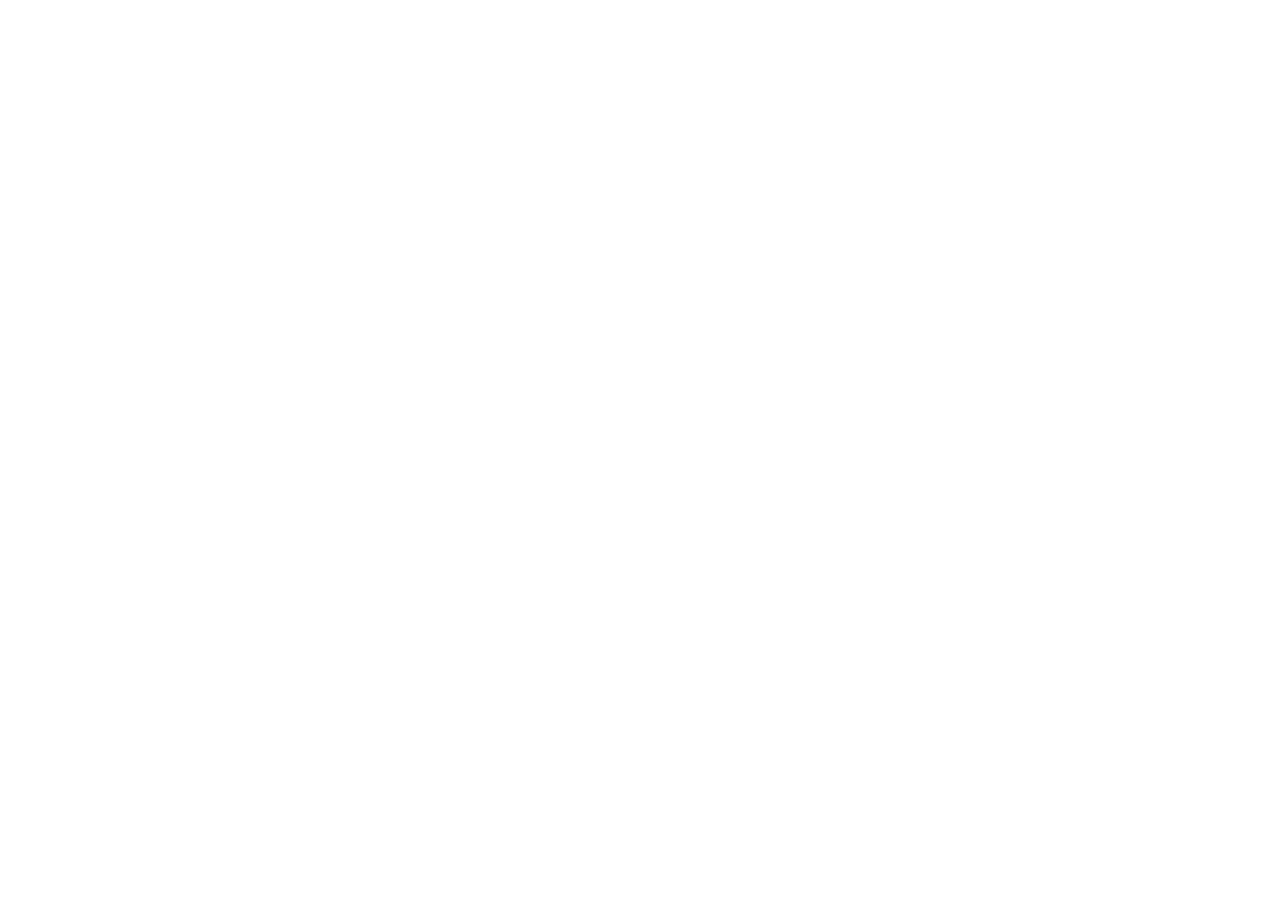
==== myPortfolio/resume.html @ 71910514 "added resume file" ====
<!DOCTYPE html>
<html lang="en">
<head>
    <meta charset="UTF-8">
    <meta http-equiv="X-UA-Compatible" content="IE=edge">
    <meta name="viewport" content="width=device-width, initial-scale=1.0">
    <link rel="stylesheet" href="resume-style.css">
    <title>Document</title>
</head>
<body>
    
</body>
</html>
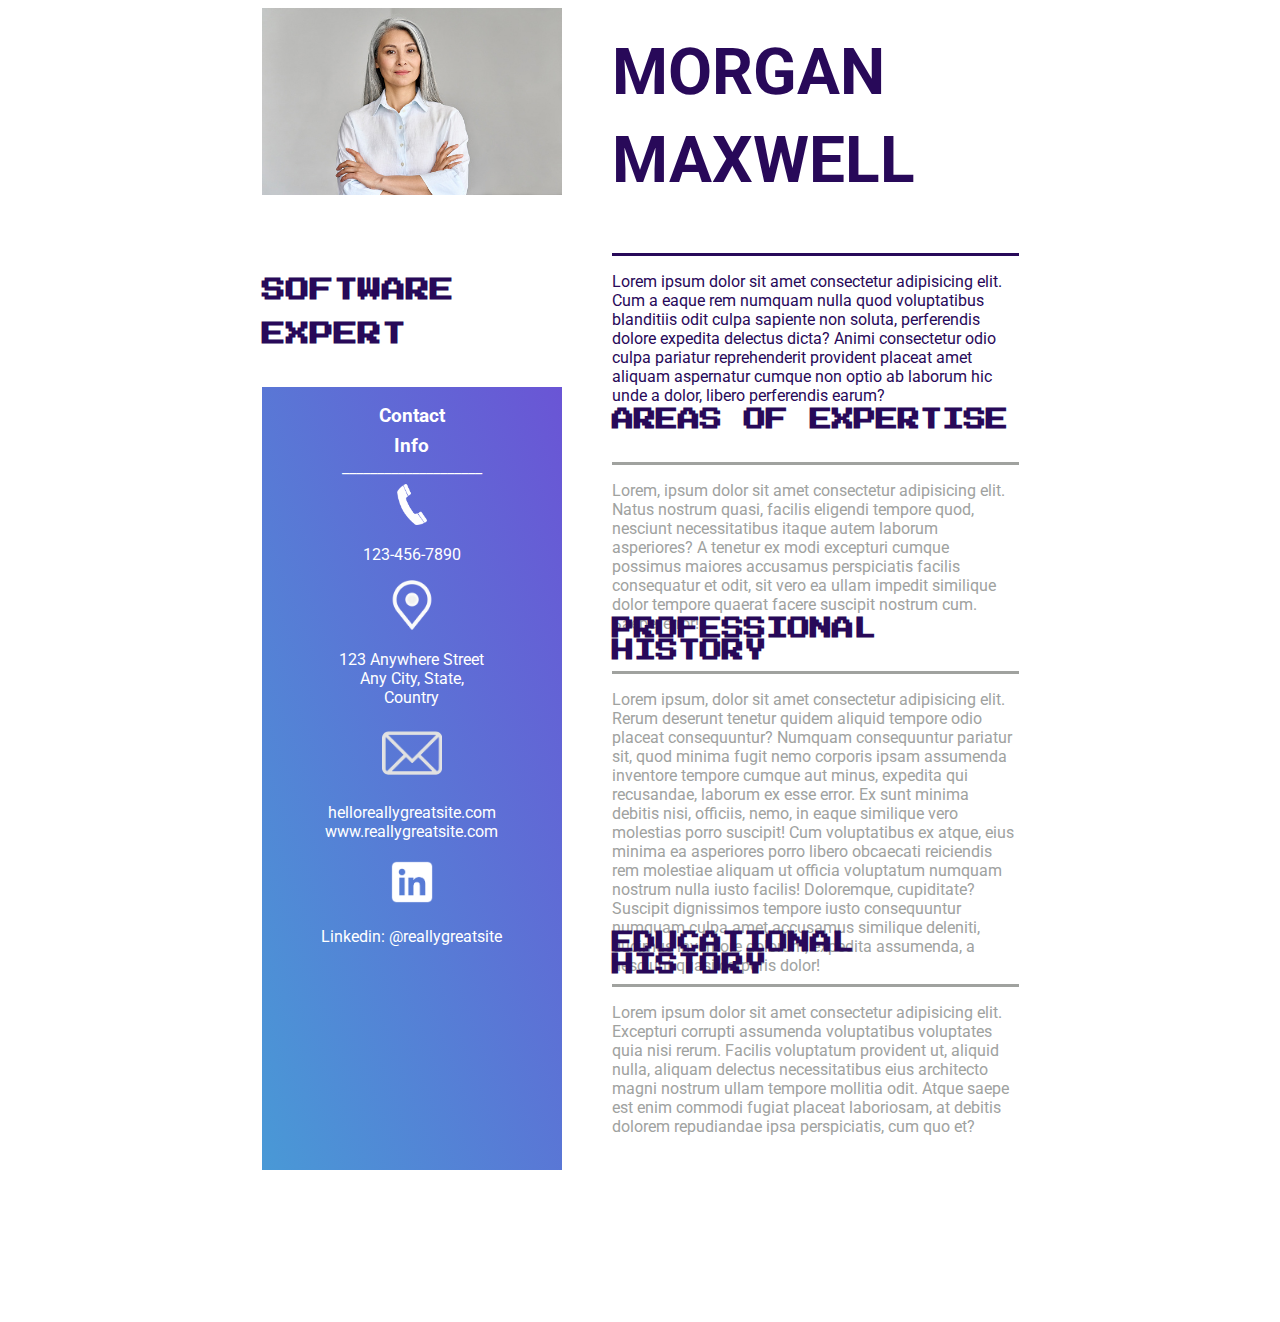
==== commit 8b0c04c8: "added styles resume" ====
--- a/myPortfolio/resume.html
+++ b/myPortfolio/resume.html
@@ -5,9 +5,63 @@
     <meta http-equiv="X-UA-Compatible" content="IE=edge">
     <meta name="viewport" content="width=device-width, initial-scale=1.0">
     <link rel="stylesheet" href="resume-style.css">
+    <link rel="preconnect" href="https://fonts.googleapis.com">
+    <link rel="preconnect" href="https://fonts.gstatic.com" crossorigin>
+    <link href="https://fonts.googleapis.com/css2?family=Press+Start+2P&family=Roboto:wght@900&display=swap" rel="stylesheet">
+
+
+
     <title>Document</title>
 </head>
 <body>
-    
+    <div class="container">
+        <div class="IMAGE" >
+            <img src="./ladypfp.jpg" class="pfp">
+        </div>
+        <div class="OCCUPAPTION">
+            <h2 style="line-height: 1.2;">SOFTWARE</h2>
+            <h2>EXPERT</h2>
+
+        </div>
+        <div class="NAME">
+            <h1>MORGAN</h1>
+            <h1>MAXWELL</h1>
+
+        </div>
+        <div class="BRIEF-DESCRIPTION">
+            <p>Lorem ipsum dolor sit amet consectetur adipisicing elit. Cum a eaque rem numquam nulla quod voluptatibus blanditiis odit culpa sapiente non soluta, perferendis dolore expedita delectus dicta? Animi consectetur odio culpa pariatur reprehenderit provident placeat amet aliquam aspernatur cumque non optio ab laborum hic unde a dolor, libero perferendis earum?</p>
+        </div>
+        <div class="EXPERTISE-TITLE">
+            <h3>AREAS OF EXPERTISE</h3>
+        </div>
+        <div class="EXPERTISE-CONTENT">
+            <p>Lorem, ipsum dolor sit amet consectetur adipisicing elit. Natus nostrum quasi, facilis eligendi tempore quod, nesciunt necessitatibus itaque autem laborum asperiores? A tenetur ex modi excepturi cumque possimus maiores accusamus perspiciatis facilis consequatur et odit, sit vero ea ullam impedit similique dolor tempore quaerat facere suscipit nostrum cum. Saepe, error!</p>
+        </div>
+        <div class="PROFESSIONAL-HISTORY-TITLE">
+            <h3>PROFESSIONAL HISTORY</h3>
+        </div>
+        <div class="PROFESSIONAL-HISTORY-CONTENT">
+            <p>Lorem ipsum, dolor sit amet consectetur adipisicing elit. Rerum deserunt tenetur quidem aliquid tempore odio placeat consequuntur? Numquam consequuntur pariatur sit, quod minima fugit nemo corporis ipsam assumenda inventore tempore cumque aut minus, expedita qui recusandae, laborum ex esse error. Ex sunt minima debitis nisi, officiis, nemo, in eaque similique vero molestias porro suscipit! Cum voluptatibus ex atque, eius minima ea asperiores porro libero obcaecati reiciendis rem molestiae aliquam ut officia voluptatum numquam nostrum nulla iusto facilis! Doloremque, cupiditate? Suscipit dignissimos tempore iusto consequuntur numquam culpa amet accusamus similique deleniti, ducimus inventore dolorum, expedita assumenda, a nesciunt quasi corporis dolor!</p>
+        </div>
+        <div class="CONTACT-CONTENT">
+            <h3>Contact</h3>
+            <h3 style=line-height:0.1;>Info</h3>
+            <p style=line-height:0.1;>____________________</p>
+            <img src="phone1.png" class=phone alt="phone picture">
+            <p>123-456-7890</p>
+            <img src="location-icon.png" class=location alt="location picture">
+            <p>123 Anywhere Street<br>Any City, State,<br>Country</p>
+            <img src="mail-icon.png" class=mail alt="mail picture">
+            <p>helloreallygreatsite.com <br>www.reallygreatsite.com</p>
+            <img src="logo.png" class=logo alt="linkedin logo">
+            <p>Linkedin: @reallygreatsite</p>
+        </div>
+        <div class="EDUCATION-CONTENT">
+            <p>Lorem ipsum dolor sit amet consectetur adipisicing elit. Excepturi corrupti assumenda voluptatibus voluptates quia nisi rerum. Facilis voluptatum provident ut, aliquid nulla, aliquam delectus necessitatibus eius architecto magni nostrum ullam tempore mollitia odit. Atque saepe est enim commodi fugiat placeat laboriosam, at debitis dolorem repudiandae ipsa perspiciatis, cum quo et?</p>
+        </div>
+        <div class="EDUCATION-TITLE">
+            <h3>EDUCATIONAL HISTORY</h3>
+        </div>
+      </div>
 </body>
 </html>--- a/myPortfolio/resume-style.css
+++ b/myPortfolio/resume-style.css
@@ -0,0 +1,114 @@
+.container {  display: grid;
+    grid-template-columns: 0.5fr 0.3fr 1fr 0.5fr;
+    grid-template-rows: 19% 10% 6% 10% 6% 18% 6% 14%;
+    column-gap: 50px;
+    
+    grid-auto-flow: row;
+    grid-template-areas:
+      ". IMAGE NAME ."
+      ". OCCUPAPTION BRIEF-DESCRIPTION ."
+      ". CONTACT-CONTENT EXPERTISE-TITLE ."
+      ". CONTACT-CONTENT EXPERTISE-CONTENT ."
+      ". CONTACT-CONTENT PROFESSIONAL-HISTORY-TITLE ."
+      ". CONTACT-CONTENT PROFESSIONAL-HISTORY-CONTENT ."
+      ". CONTACT-CONTENT EDUCATION-TITLE ."
+      ". CONTACT-CONTENT EDUCATION-CONTENT .";
+      color: #280959;
+      font-family: 'Roboto', sans-serif;
+
+}
+  
+.IMAGE {
+    grid-area: IMAGE; 
+}
+  
+.OCCUPAPTION {
+    grid-area: OCCUPAPTION; 
+    line-height: 0.8;
+    font-family: 'Press Start 2P', cursive;
+
+}
+  
+.CONTACT-TITLE {
+    grid-area: CONTACT-TITLE; 
+    text-align: center;
+    
+}
+.NAME {
+    grid-area: NAME; 
+    font-size: xx-large;
+    line-height: 0.7;
+    border-bottom-style: solid;
+    border-color: #280959;
+}
+  
+.BRIEF-DESCRIPTION {
+    grid-area: BRIEF-DESCRIPTION; 
+}
+  
+.EXPERTISE-TITLE {
+    grid-area: EXPERTISE-TITLE; 
+    font-size: larger;
+    border-bottom-style: solid;
+    border-color: #A0A29F;
+    font-family: 'Press Start 2P', cursive;
+}
+  
+.EXPERTISE-CONTENT {
+    grid-area: EXPERTISE-CONTENT; 
+    color: #A0A29F;
+}
+  
+.PROFESSIONAL-HISTORY-TITLE {
+    grid-area: PROFESSIONAL-HISTORY-TITLE; 
+    font-size: larger;
+    border-bottom-style: solid;
+    border-color: #A0A29F;
+    font-family: 'Press Start 2P', cursive;
+}
+  
+.PROFESSIONAL-HISTORY-CONTENT {
+    grid-area: PROFESSIONAL-HISTORY-CONTENT; 
+    color: #A0A29F;
+}
+  
+.CONTACT-CONTENT {
+    grid-area: CONTACT-CONTENT; 
+    background-image: linear-gradient(to bottom left, #6A55D5, #4999D6);
+    color: white;
+    text-align: center;
+}
+  
+.EDUCATION-CONTENT {
+    grid-area: EDUCATION-CONTENT;
+    color: #A0A29F; 
+}
+  
+.EDUCATION-TITLE {
+    grid-area: EDUCATION-TITLE; 
+    font-size: larger;
+    border-bottom-style: solid;
+    border-color: #A0A29F;
+    font-family: 'Press Start 2P', cursive;
+}
+.phone {
+    width: 30px;
+    height: auto;
+}
+.location {
+    width: 50px;
+    height: auto;
+}
+.mail {
+    width: 60px;
+    height: auto;
+
+}
+.logo {
+    width: 50px;
+    height: auto;
+}
+.pfp {
+    width: 300px;
+    height: auto;
+}